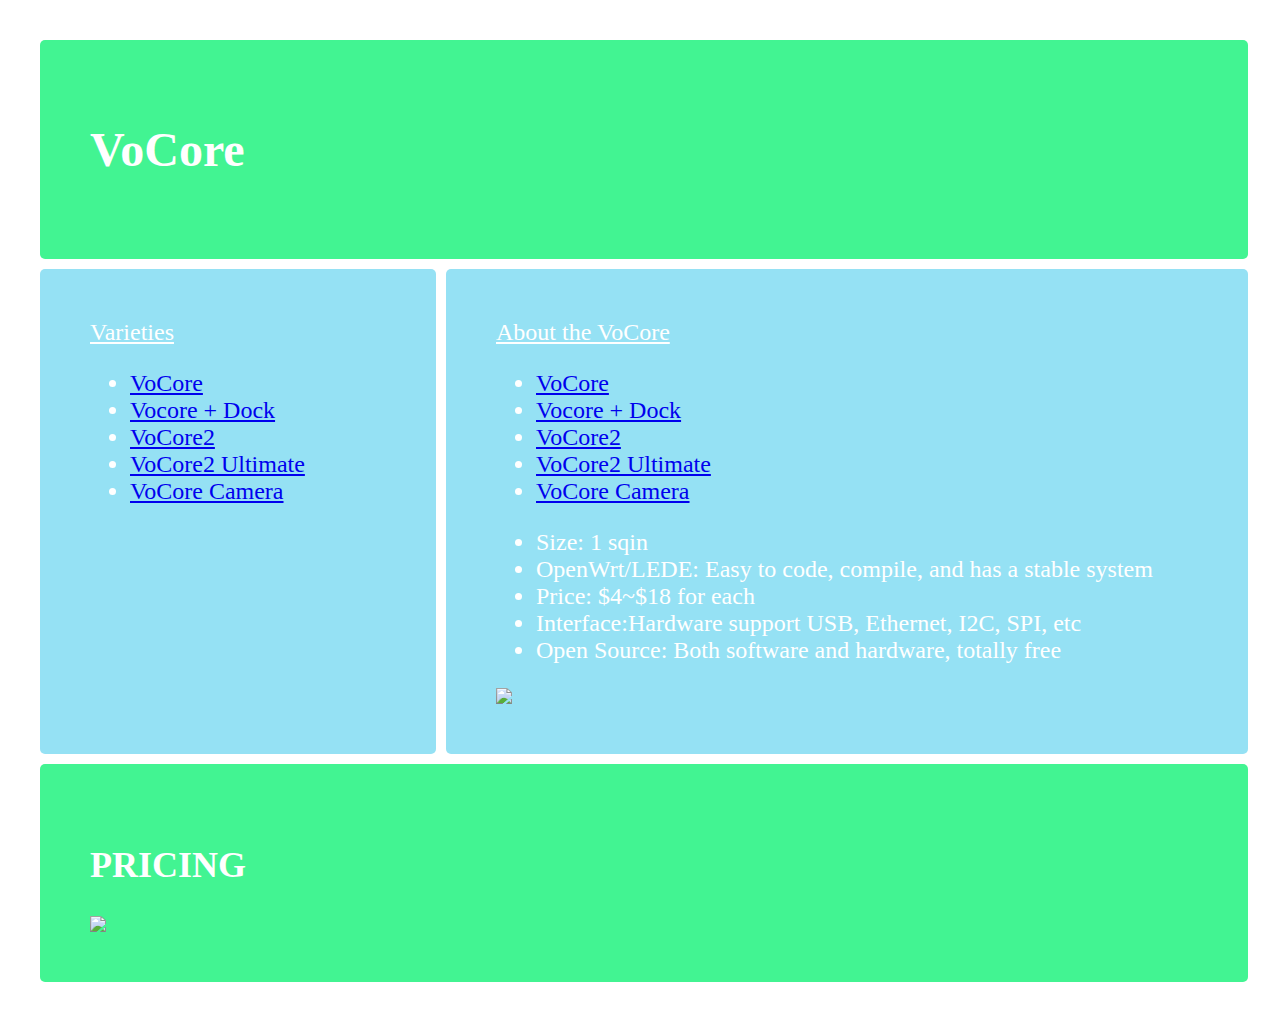
==== index.html @ 5cbb04f0 "Update index.html" ====
<html>
<head>
  <link href="grid.css" rel="stylesheet" type="text/css">
<title> VoCore </title>
</head>
<div class="wrapper">
  <div class="box header"><h1>VoCore</h1></div>
  <div class="box sidebar"><u>Varieties</u>
 <ul>
      <li> <a href="www.vocore.io/v1.html"> VoCore </a></li>
      <li> <a href="www.http://vocore.io/v1d.html">Vocore + Dock</a></li>
      <li> <a href="http://vocore.io/v2.html">VoCore2</a></li>
      <li> <a href="http://vocore.io/v2u.html">VoCore2 Ultimate</a></li>
      <li> <a href="http://vocore.io/camera.html">VoCore Camera</a></li>
    </ul>
    </div>
  <div class="box content"><u>About the VoCore</u>
    <ul>
      <li> <a href="www.vocore.io/v1.html"> VoCore </a></li>
      <li> <a href="www.http://vocore.io/v1d.html">Vocore + Dock</a></li>
      <li> <a href="http://vocore.io/v2.html">VoCore2</a></li>
      <li> <a href="http://vocore.io/v2u.html">VoCore2 Ultimate</a></li>
      <li> <a href="http://vocore.io/camera.html">VoCore Camera</a></li>
    </ul>
      <ul>
    <li>Size: 1 sqin</li>
    <li>OpenWrt/LEDE: Easy to code, compile, and has a stable system</li>
    <li> Price: $4~$18 for each</li>
    <li> Interface:Hardware support USB, Ethernet, I2C, SPI, etc </li>
    <li> Open Source: Both software and hardware, totally free</li>
    </ul>
    <img src="vcore.png">
  </div>
  <div class="box footer"><h2>PRICING</h2>
  <img src="timeline.PNG" class="bottom" /></div>
</div>
</html>
---- grid.css ----
body {
  margin: 40px;
}

.sidebar {
  grid-area: sidebar; float: right;
}

.content {
  grid-area: content;
  position: relative; float: left;
}

.header {
  grid-area: header;
}

.footer {
  grid-area: footer;
}

.wrapper {
        display: grid;
    grid-gap: 10px;
        grid-template-columns: 33% 33% 33%;
        grid-template-areas:
    "header  header  header"
        "sidebar content content"
        "footer  footer  footer";
        background-color: #fff;
        color: #444;
    }


.box {
  background-color: #95e1f4;
  color: #fff;
  border-radius: 5px;
  padding: 50px;
  font-size: 150%;
}

.header,
.footer {
  background-color: #42f492;
}

.topleft {
  position: absolute;
  top: 0;
  left: 0;
}

.topright {
  position: absolute;
  top: 0;
  right: 0;
}

.bottomleft {
  position: absolute;
  bottom: 0;
  left: 0;
}

.bottomright {
  position: absolute;
  bottom: 0;
  right: 0;
}
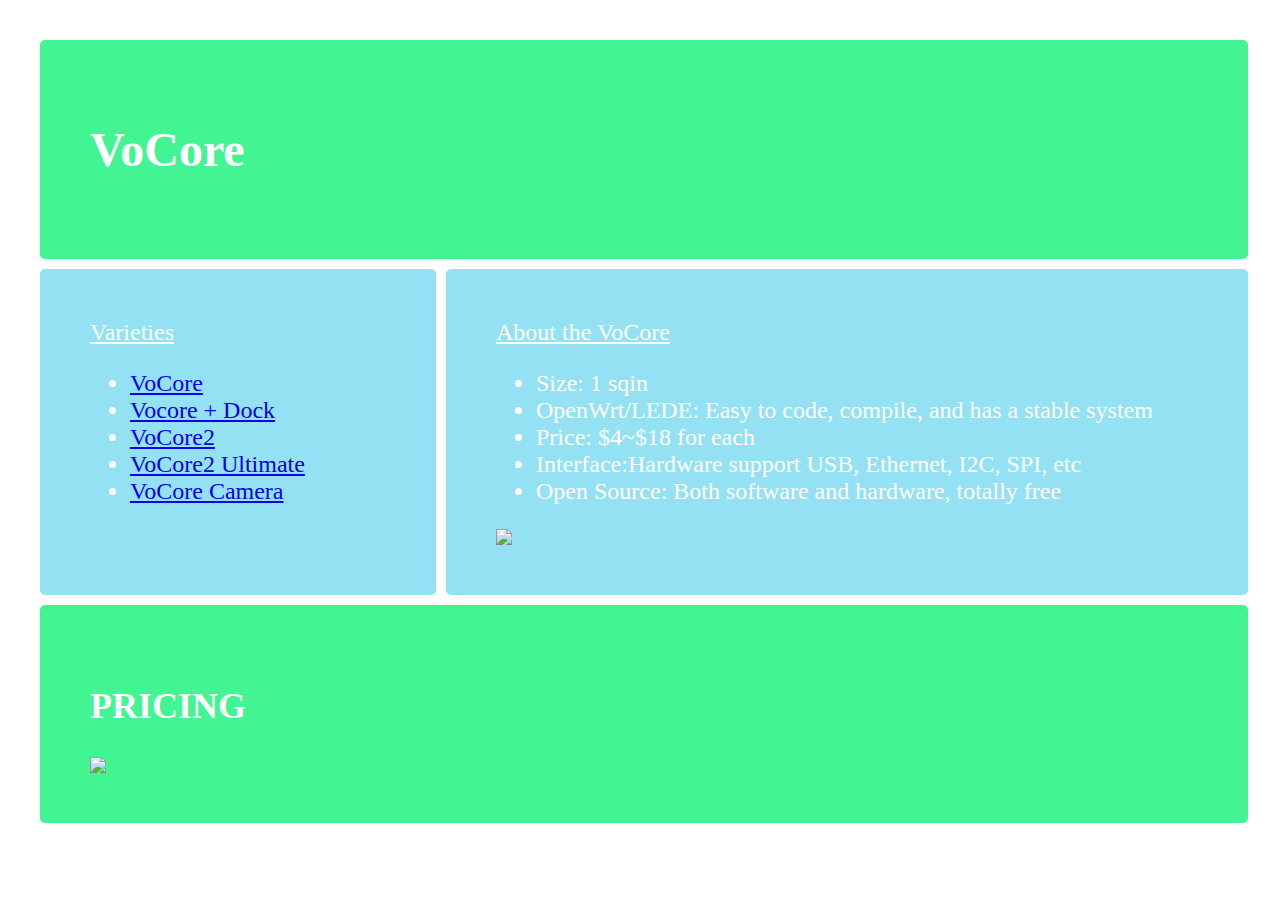
==== commit 6256e41f: "Update index.html" ====
--- a/index.html
+++ b/index.html
@@ -15,13 +15,7 @@
     </ul>
     </div>
   <div class="box content"><u>About the VoCore</u>
-    <ul>
-      <li> <a href="www.vocore.io/v1.html"> VoCore </a></li>
-      <li> <a href="www.http://vocore.io/v1d.html">Vocore + Dock</a></li>
-      <li> <a href="http://vocore.io/v2.html">VoCore2</a></li>
-      <li> <a href="http://vocore.io/v2u.html">VoCore2 Ultimate</a></li>
-      <li> <a href="http://vocore.io/camera.html">VoCore Camera</a></li>
-    </ul>
+   
       <ul>
     <li>Size: 1 sqin</li>
     <li>OpenWrt/LEDE: Easy to code, compile, and has a stable system</li>
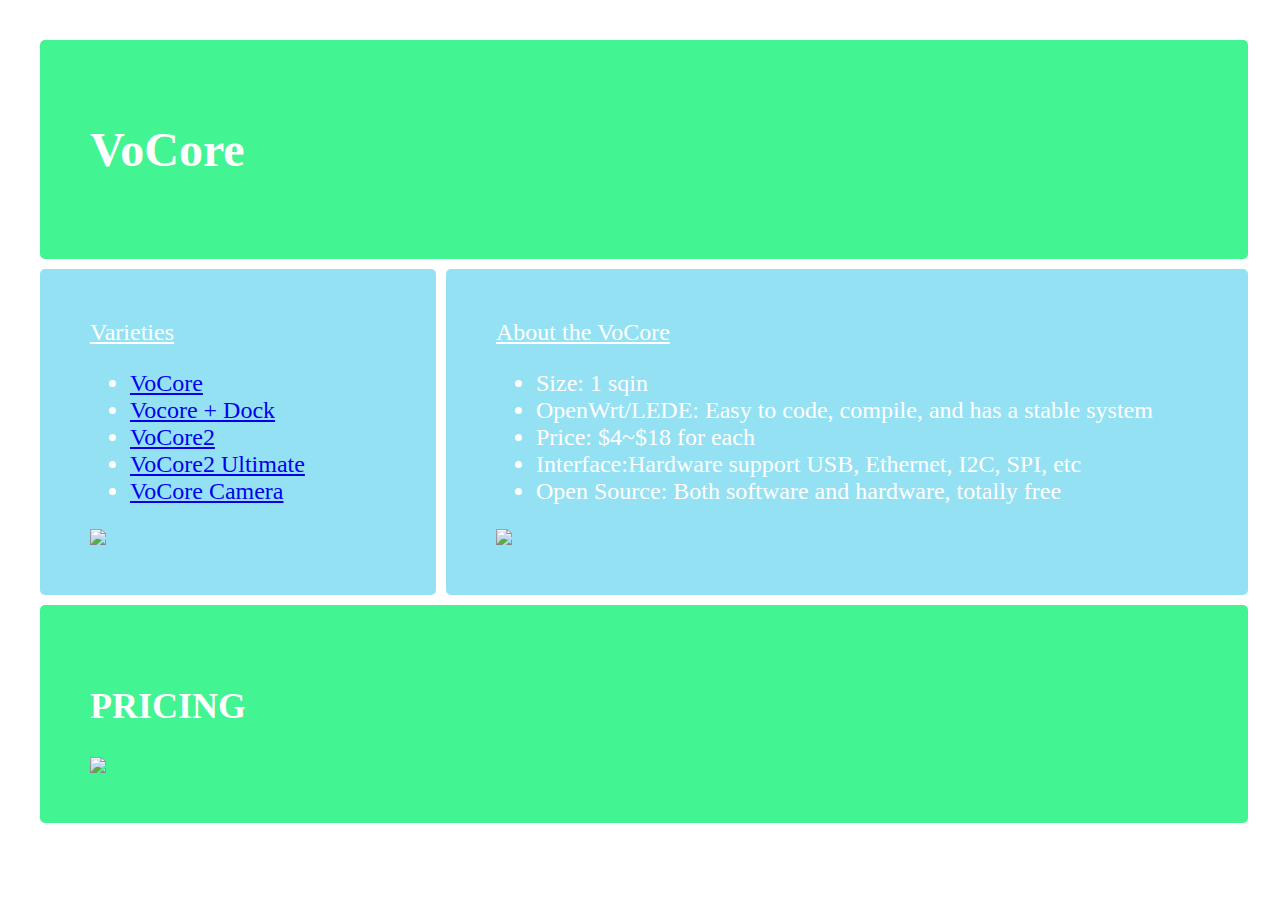
==== commit a7e391dc: "Update index.html" ====
--- a/index.html
+++ b/index.html
@@ -13,9 +13,9 @@
       <li> <a href="http://vocore.io/v2u.html">VoCore2 Ultimate</a></li>
       <li> <a href="http://vocore.io/camera.html">VoCore Camera</a></li>
     </ul>
+    <img src="vcorecam.png">
     </div>
   <div class="box content"><u>About the VoCore</u>
-   
       <ul>
     <li>Size: 1 sqin</li>
     <li>OpenWrt/LEDE: Easy to code, compile, and has a stable system</li>
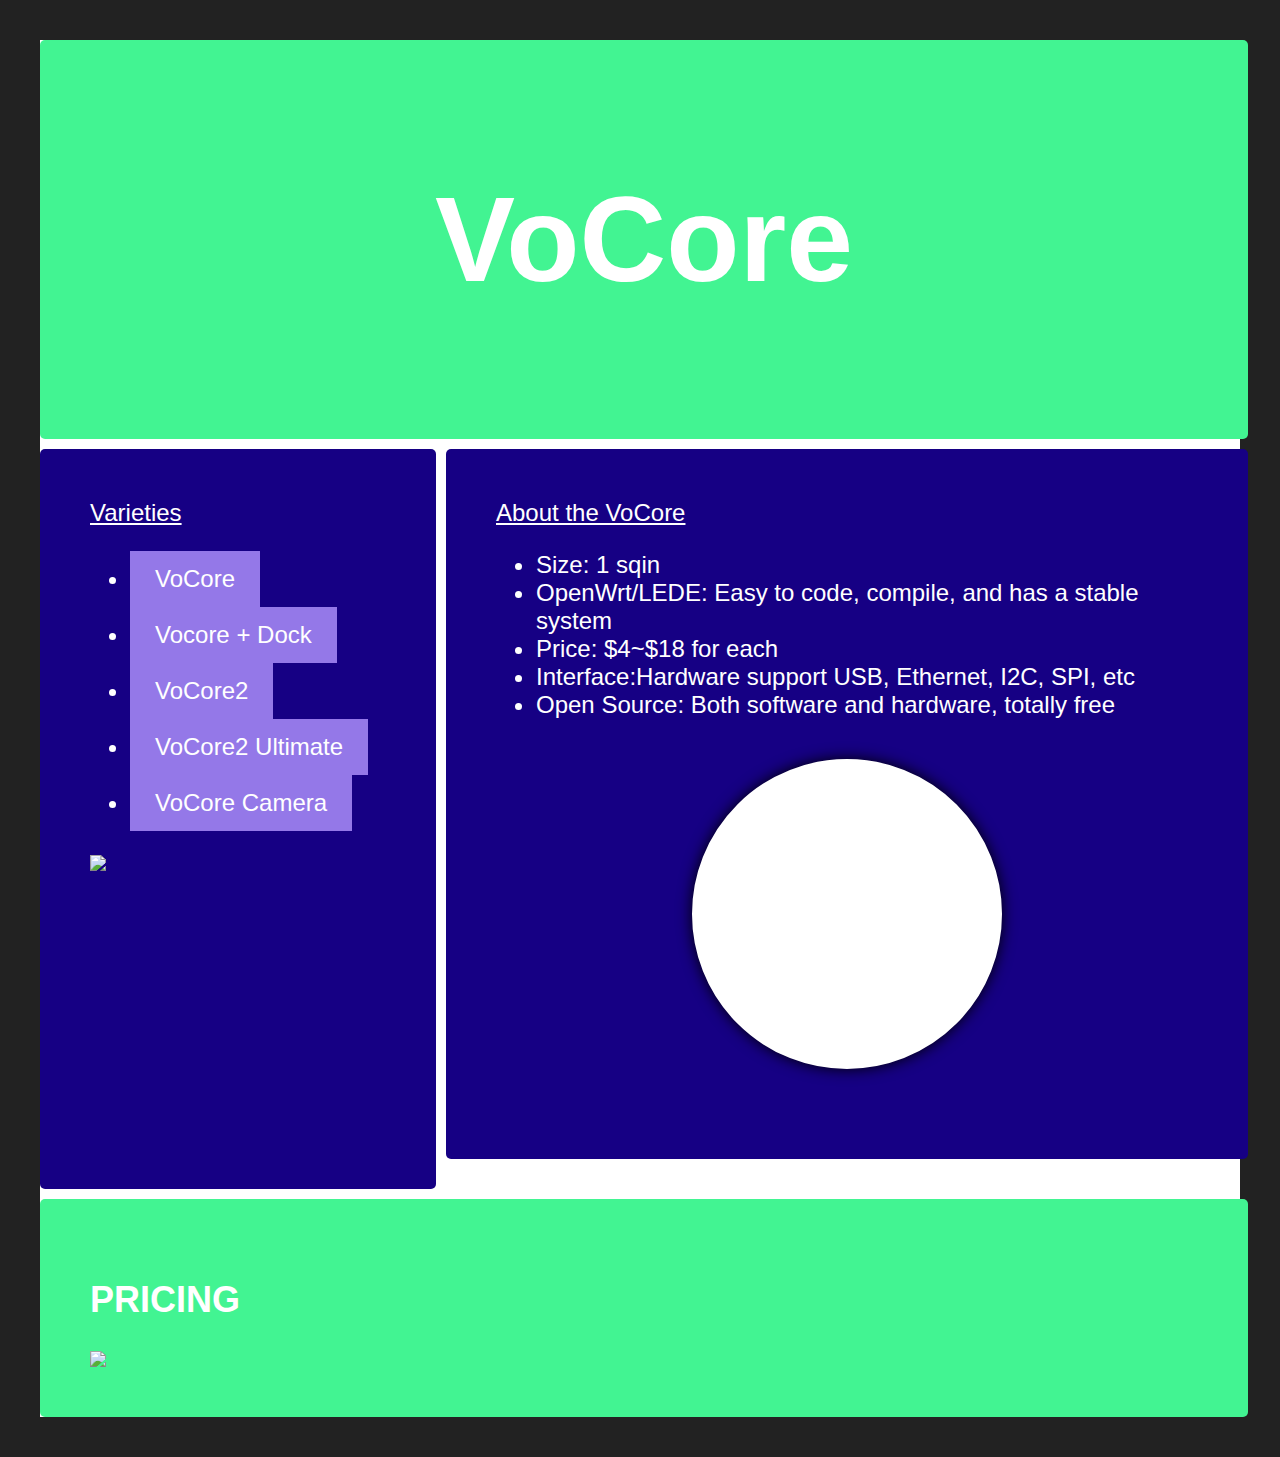
==== commit bfaddcea: "Update index.html" ====
--- a/index.html
+++ b/index.html
@@ -1,14 +1,16 @@
 <html>
 <head>
+  <script type="text/javascript" src="script.js" ></script>
+  <link rel="shortcut icon" type="image/x-icon" href="favicon(8).ico">
   <link href="grid.css" rel="stylesheet" type="text/css">
-<title> VoCore </title>
+<title> VoCore Computers</title>
 </head>
 <div class="wrapper">
   <div class="box header"><h1>VoCore</h1></div>
   <div class="box sidebar"><u>Varieties</u>
  <ul>
-      <li> <a href="www.vocore.io/v1.html"> VoCore </a></li>
-      <li> <a href="www.http://vocore.io/v1d.html">Vocore + Dock</a></li>
+      <li> <a href="https://urza-kan.github.io/VoCore/vocore1.html"> VoCore </a></li>
+      <li> <a href="http://vocore.io/v1d.html">Vocore + Dock</a></li>
       <li> <a href="http://vocore.io/v2.html">VoCore2</a></li>
       <li> <a href="http://vocore.io/v2u.html">VoCore2 Ultimate</a></li>
       <li> <a href="http://vocore.io/camera.html">VoCore Camera</a></li>
@@ -23,7 +25,12 @@
     <li> Interface:Hardware support USB, Ethernet, I2C, SPI, etc </li>
     <li> Open Source: Both software and hardware, totally free</li>
     </ul>
-    <img src="vcore.png">
+    <script type="text/javascript" src="script.js">
+    </script>
+    <div class="holder">
+    <div id="photo-holder"></div>
+</div>
+<div id="preload"></div>
   </div>
   <div class="box footer"><h2>PRICING</h2>
   <img src="timeline.PNG" class="bottom" /></div>
--- a/grid.css
+++ b/grid.css
@@ -1,16 +1,80 @@
 body {
   margin: 40px;
 }
+body {
+  background-color: #222;
+}
 
+#preload {
+  display: none;
+}
+
+.holder {
+  width: 300px;
+  height: 300px;
+  border: 5px solid #ffffff;
+  margin: 40px auto;
+  position: relative;
+  background-color: #ffffff;
+  border-radius: 50%;
+  box-shadow: 0 0 15px black;
+}
+
+#photo-holder {
+  width: 100%;
+  height: 100%;
+  position: absolute;
+}
+
+.section {
+  background-repeat: no-repeat;
+  background-position: center center;
+  overflow: hidden;
+  border-radius: 50%;
+  position: absolute;
+                   /*
+transition: background-image 1s ease;*/
+}
+h1 { text-align: center; font-size: 5em; font-family: Verdana, Helvetica, Arial, sans-serif; color: white;}
+a:link, a:visited {
+    background-color: #9478e8;
+    color: white;
+    padding: 14px 25px;
+    text-align: center;
+    text-decoration: none;
+    display: inline-block;
+}
+.qwerty{ width:25%;}
+
+a:hover, a:active {
+    background-color: red;
+}
 .sidebar {
-  grid-area: sidebar; float: right;
+  grid-area: sidebar;
+   position: relative;
+  background-color: #9478e8;
 }
 
 .content {
   grid-area: content;
-  position: relative; float: left;
+  position: relative;
+  background-color: #160084;
 }
-
+.content1 {
+  grid-area: content1;
+  position: relative;
+  background-color: #160084;
+}
+.content2 {
+  grid-area: content2;
+  position: relative;
+  background-color: #160084;
+}
+.content3 {
+  grid-area: content3;
+  position: relative;
+  background-color: #160084;
+}
 .header {
   grid-area: header;
 }
@@ -26,6 +90,9 @@
         grid-template-areas:
     "header  header  header"
         "sidebar content content"
+        "sidebar content1 content1"
+        "sidebar content2 content2"
+        "sidebar content3 content3"
         "footer  footer  footer";
         background-color: #fff;
         color: #444;
@@ -33,38 +100,39 @@
 
 
 .box {
-  background-color: #95e1f4;
+   background-color: #160084;
   color: #fff;
   border-radius: 5px;
   padding: 50px;
   font-size: 150%;
 }
 
-.header,
-.footer {
+.header, .footer {
   background-color: #42f492;
 }
-
-.topleft {
-  position: absolute;
-  top: 0;
-  left: 0;
+table-bordered {
+    border: 1px solid #ddd;
 }
-
-.topright {
-  position: absolute;
-  top: 0;
-  right: 0;
+.table {
+    max-width: 100%;
+    margin-bottom: 10px;
 }
-
-.bottomleft {
-  position: absolute;
-  bottom: 0;
-  left: 0;
+.table {
+    border-spacing: 0;
+    border-collapse: collapse;
+    text-align: left;
 }
-
-.bottomright {
-  position: absolute;
-  bottom: 0;
-  right: 0;
+.table {
+    display: table;
+    border-collapse: separate;
+    border-spacing: 2px;
+    border-color: #5d08d3;
 }
+.body {
+    padding-bottom: 10px;
+    color: #5a5a5a;
+}
+.table { background-color: #c9c5e0;}
+body {
+  font-family: "Helvetica Neue",Helvetica,Arial,sans-serif;}
+.vocore1table {text-align: left}
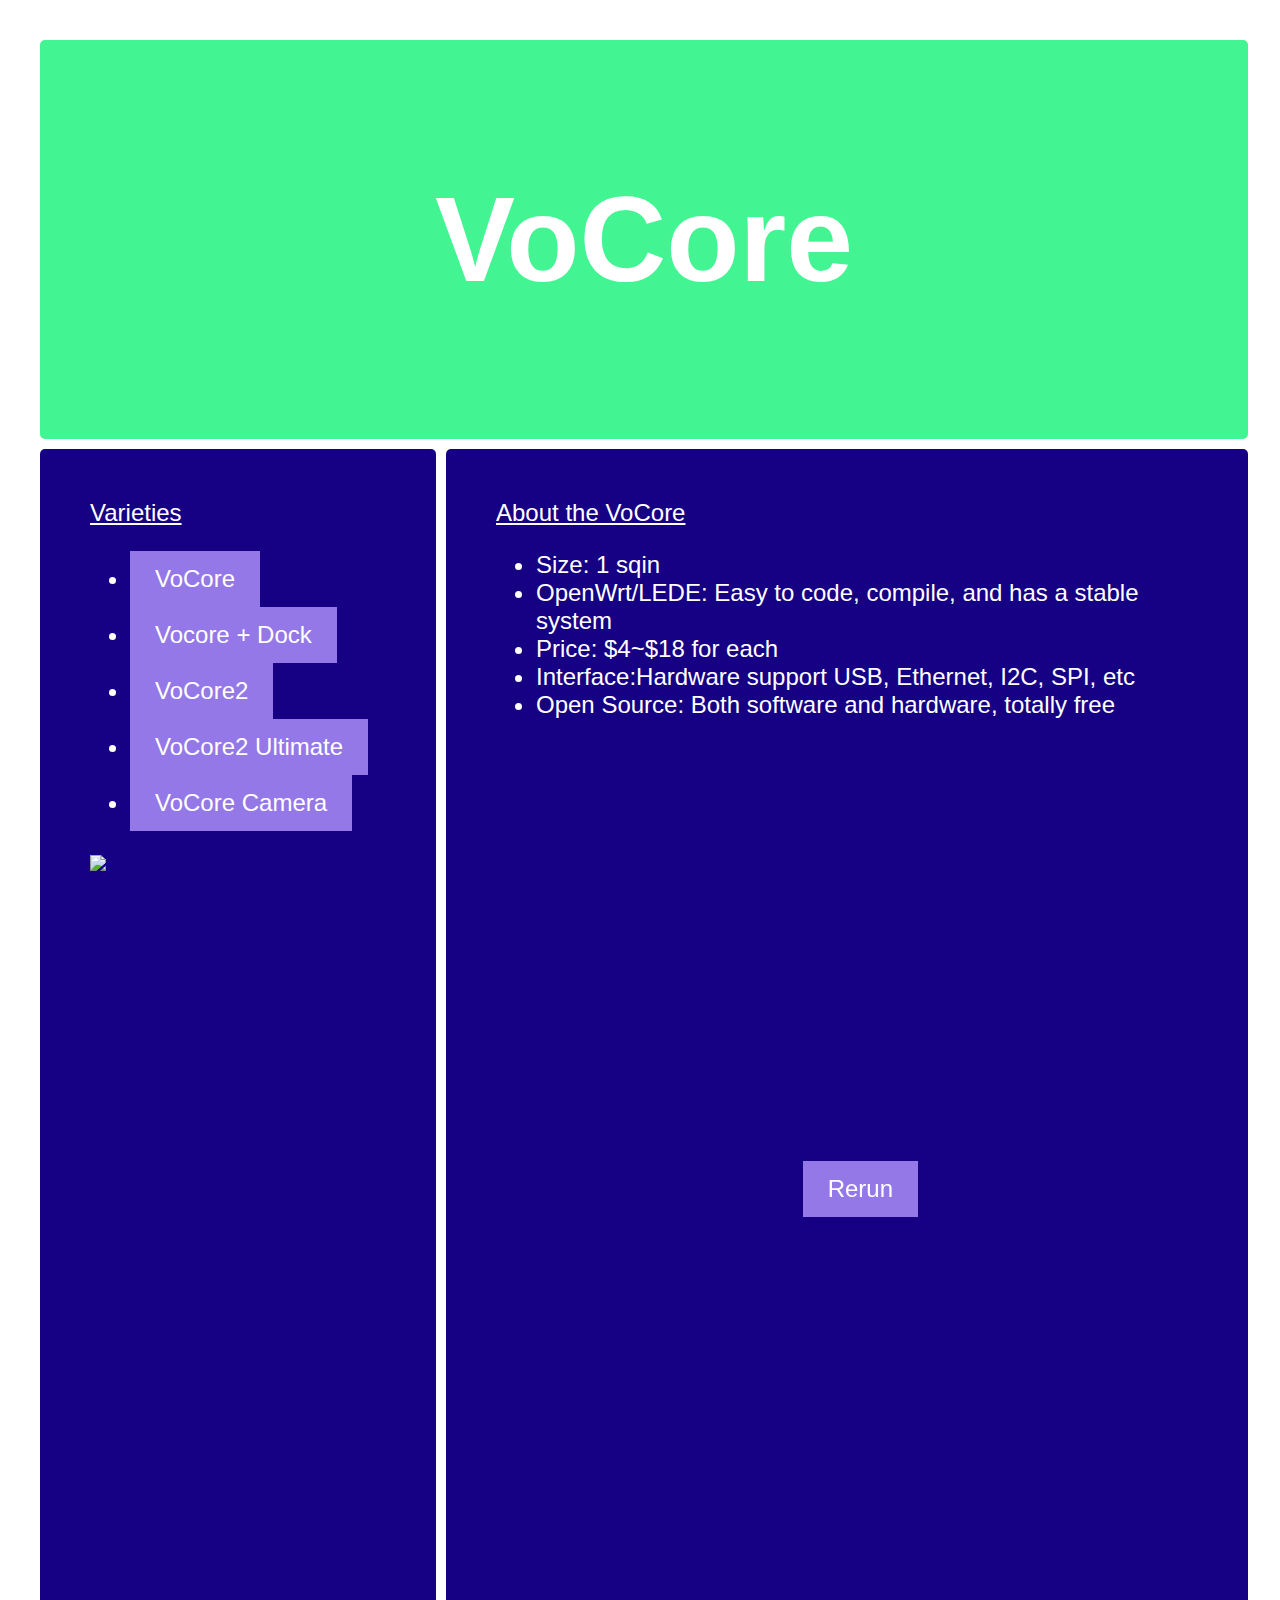
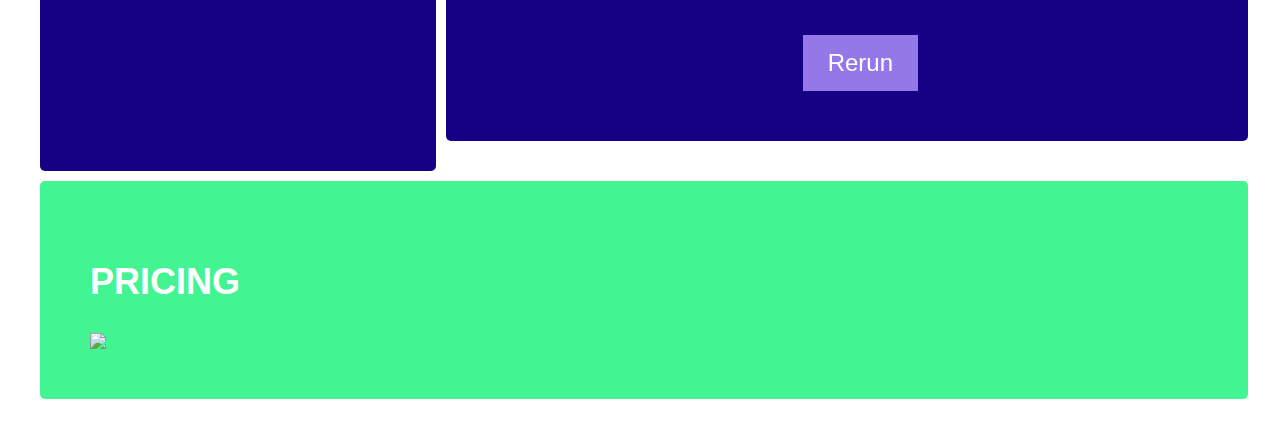
==== commit 81622a2b: "Update index.html" ====
--- a/index.html
+++ b/index.html
@@ -25,10 +25,19 @@
     <li> Interface:Hardware support USB, Ethernet, I2C, SPI, etc </li>
     <li> Open Source: Both software and hardware, totally free</li>
     </ul>
-    <script type="text/javascript" src="script.js">
-    </script>
-    <div class="holder">
-    <div id="photo-holder"></div>
+    <div id="result-box" class="code-box active" role="region" aria-label="Result">
+
+      <iframe id="result-iframe" sandbox="allow-scripts allow-pointer-lock allow-same-origin allow-popups allow-modals allow-forms" src="//s.codepen.io/steveg3003/fullembedgrid/NrNKOZ?type=embed&amp;animations=run" allowtransparency="true" frameborder="0" scrolling="yes" style="height: 454px;" allowfullscreen="true" name="CodePen Preview for Circular Image Transition" title="CodePen Preview for Circular Image Transition" data-src="//s.codepen.io/steveg3003/fullembedgrid/NrNKOZ?type=embed&amp;animations=run">
+      </iframe>
+
+      <a href="#0" id="rerun-button" class="action-button rerun-button" onclick="EMBED.refreshResultIFrame(); return false;">
+        Rerun
+      </a>
+      <iframe id="result-iframe" sandbox="allow-scripts allow-pointer-lock allow-same-origin allow-popups allow-modals allow-forms" src="//s.codepen.io/steveg3003/fullembedgrid/NrNKOZ?type=embed&amp;animations=run" allowtransparency="true" frameborder="0" scrolling="yes" style="height: 454px;" allowfullscreen="true" name="CodePen Preview for Circular Image Transition" title="CodePen Preview for Circular Image Transition" data-src="//s.codepen.io/steveg3003/fullembedgrid/NrNKOZ?type=embed&amp;animations=run">
+      </iframe>
+ <a href="#0" id="rerun-button" class="action-button rerun-button" onclick="EMBED.refreshResultIFrame(); return false;">
+        Rerun
+      </a>
 </div>
 <div id="preload"></div>
   </div>
--- a/grid.css
+++ b/grid.css
@@ -2,7 +2,7 @@
   margin: 40px;
 }
 body {
-  background-color: #222;
+  background-color: #fff;
 }
 
 #preload {
@@ -44,7 +44,7 @@
     text-decoration: none;
     display: inline-block;
 }
-.qwerty{ width:25%;}
+.qwerty{ width:10%;}
 
 a:hover, a:active {
     background-color: red;
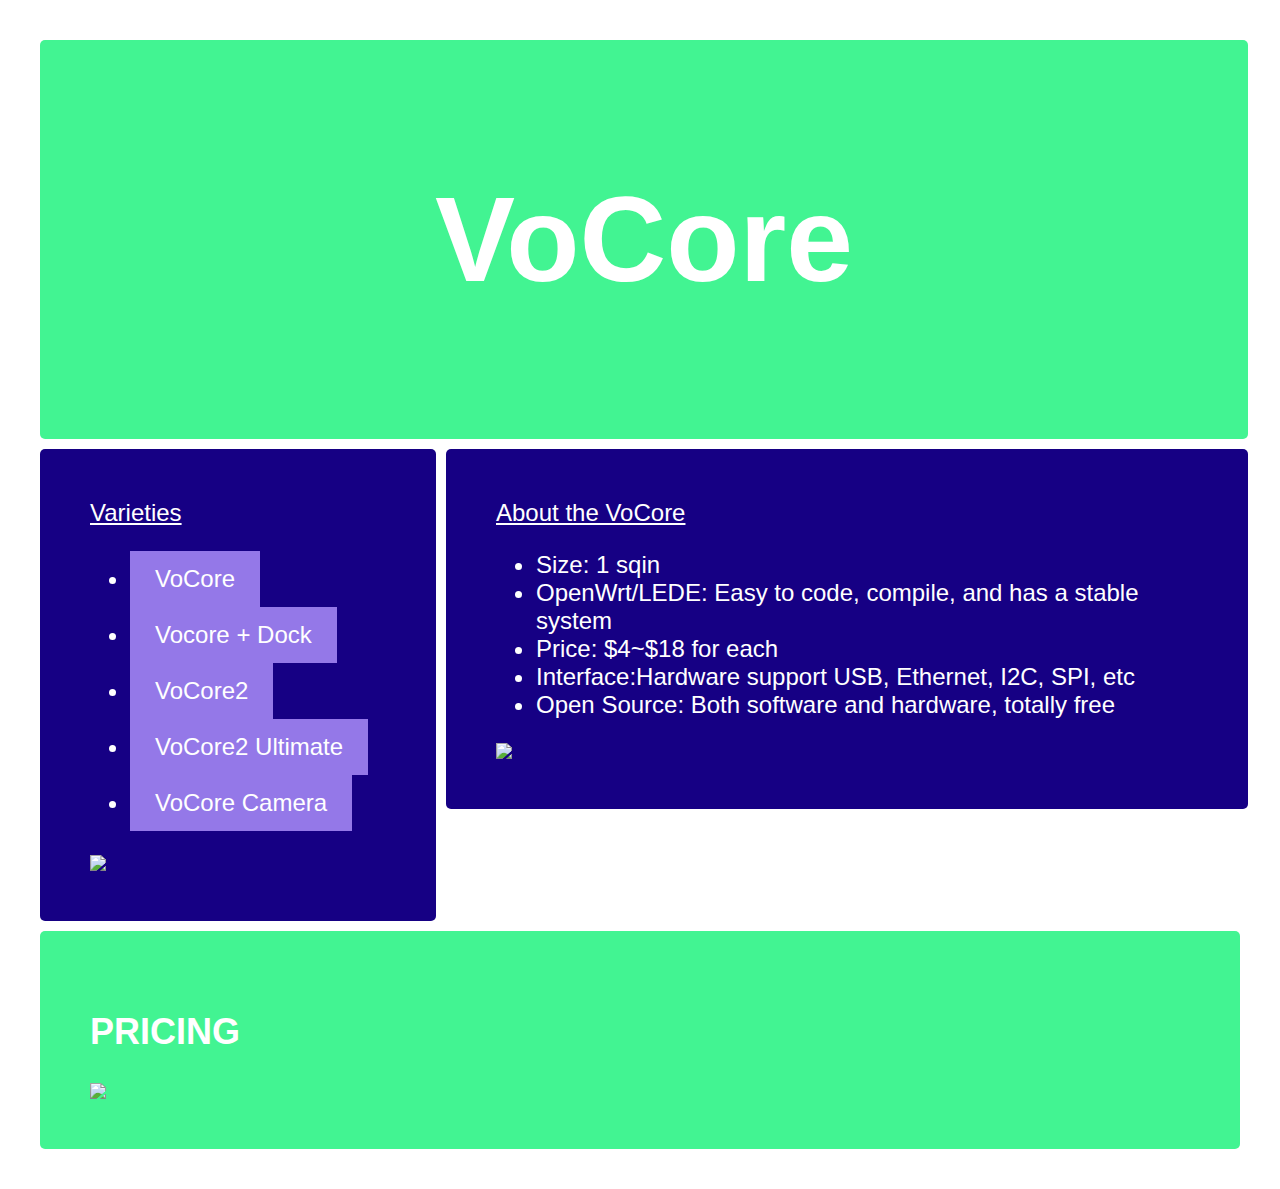
==== commit 8925fce2: "Update index.html" ====
--- a/index.html
+++ b/index.html
@@ -25,23 +25,12 @@
     <li> Interface:Hardware support USB, Ethernet, I2C, SPI, etc </li>
     <li> Open Source: Both software and hardware, totally free</li>
     </ul>
-    <div id="result-box" class="code-box active" role="region" aria-label="Result">
-
-      <iframe id="result-iframe" sandbox="allow-scripts allow-pointer-lock allow-same-origin allow-popups allow-modals allow-forms" src="//s.codepen.io/steveg3003/fullembedgrid/NrNKOZ?type=embed&amp;animations=run" allowtransparency="true" frameborder="0" scrolling="yes" style="height: 454px;" allowfullscreen="true" name="CodePen Preview for Circular Image Transition" title="CodePen Preview for Circular Image Transition" data-src="//s.codepen.io/steveg3003/fullembedgrid/NrNKOZ?type=embed&amp;animations=run">
-      </iframe>
-
-      <a href="#0" id="rerun-button" class="action-button rerun-button" onclick="EMBED.refreshResultIFrame(); return false;">
-        Rerun
-      </a>
-      <iframe id="result-iframe" sandbox="allow-scripts allow-pointer-lock allow-same-origin allow-popups allow-modals allow-forms" src="//s.codepen.io/steveg3003/fullembedgrid/NrNKOZ?type=embed&amp;animations=run" allowtransparency="true" frameborder="0" scrolling="yes" style="height: 454px;" allowfullscreen="true" name="CodePen Preview for Circular Image Transition" title="CodePen Preview for Circular Image Transition" data-src="//s.codepen.io/steveg3003/fullembedgrid/NrNKOZ?type=embed&amp;animations=run">
-      </iframe>
- <a href="#0" id="rerun-button" class="action-button rerun-button" onclick="EMBED.refreshResultIFrame(); return false;">
-        Rerun
-      </a>
+    
+ <img src="http://vocore.io/img/split2.png">
 </div>
 <div id="preload"></div>
   </div>
   <div class="box footer"><h2>PRICING</h2>
   <img src="timeline.PNG" class="bottom" /></div>
-</div>
+  
 </html>
